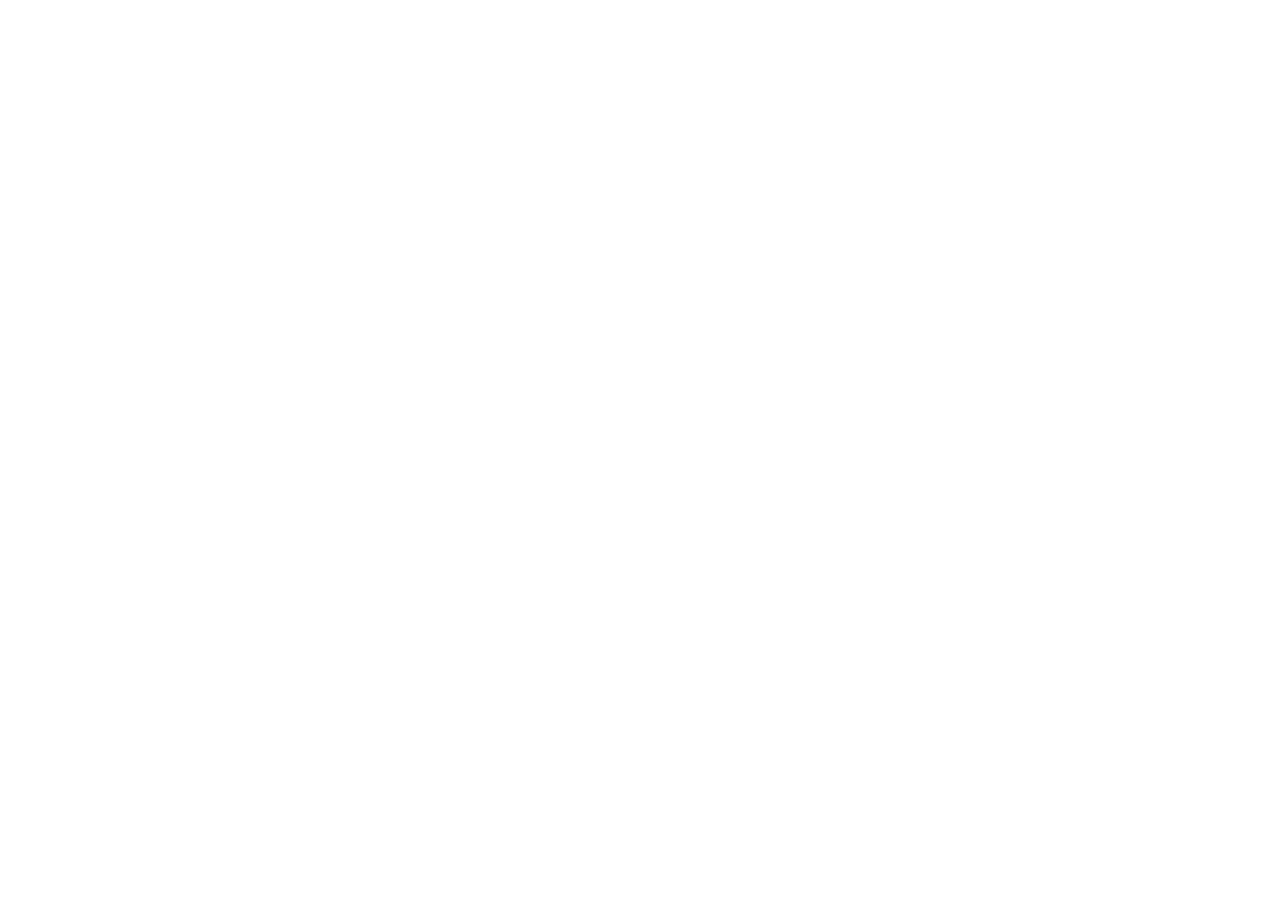
==== ejemplo.html @ 57447fbd "Index y par de arreglos" ====
<!DOCTYPE html>
<html lang="en">
<head>
    <meta charset="UTF-8">
    <meta name="viewport" content="width=device-width, initial-scale=1.0">
    <title>Ejemplo</title>
</head>
<body>
    
</body>
</html>
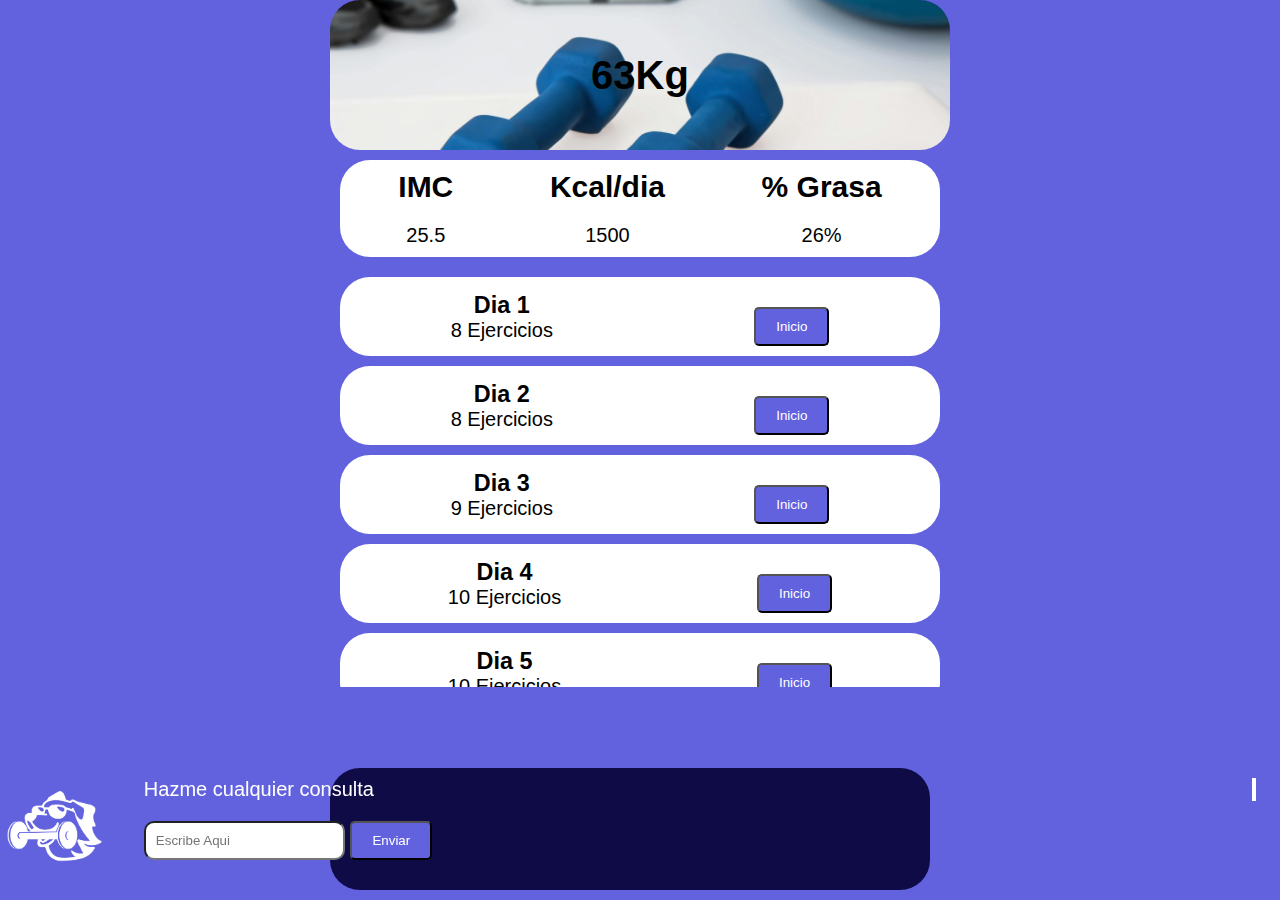
==== commit ad1f36f1: "Ejemplo" ====
--- a/ejemplo.html
+++ b/ejemplo.html
@@ -1,11 +1,108 @@
 <!DOCTYPE html>
 <html lang="en">
+
 <head>
     <meta charset="UTF-8">
     <meta name="viewport" content="width=device-width, initial-scale=1.0">
     <title>Ejemplo</title>
+    <link rel="stylesheet" href="CSS/entrenamiento.css">
 </head>
-<body>
-    
+
+<body class="bodyej">
+    <main>
+        <div class="bannerejercicio" style="background: url(Img/pexels-pixabay-39671.jpg) no-repeat center center/cover;">
+            <div class="divsection__div">
+                <h1>63Kg</h1>
+            </div>
+        </div>
+        
+        <div class="divsection">
+            <div class="divsection__div">
+                <h2>IMC</h2>
+                <p>25.5</p>
+            </div>
+            <div class="divsection__div">
+                <h2>Kcal/dia</h2>
+                <p>1500</p>
+            </div>
+            <div class="divsection__div">
+                <h2>% Grasa</h2>
+                <p>26%</p>
+            </div>
+        </div>
+        <div class="divscroll">
+            <div class="divsection">
+                <div class="divsection__div">
+                    <h3>Dia 1</h3>
+                    <p>8 Ejercicios</p>
+                </div>
+                <a href="#"><button class="button">Inicio</button></a>
+            </div>
+            <div class="divsection">
+                <div class="divsection__div">
+                    <h3>Dia 2</h3>
+                    <p>8 Ejercicios</p>
+                </div>
+                <a href="#"><button class="button">Inicio</button></a>
+            </div>
+            <div class="divsection">
+                <div class="divsection__div">
+                    <h3>Dia 3</h3>
+                    <p>9 Ejercicios</p>
+                </div>
+                <a href="#"><button class="button">Inicio</button></a>
+            </div>
+            <div class="divsection">
+                <div class="divsection__div">
+                    <h3>Dia 4</h3>
+                    <p>10 Ejercicios</p>
+                </div>
+                <a href="#"><button class="button">Inicio</button></a>
+            </div>
+            <div class="divsection">
+                <div class="divsection__div">
+                    <h3>Dia 5</h3>
+                    <p>10 Ejercicios</p>
+                </div>
+                <a href="#"><button class="button">Inicio</button></a>
+            </div>
+            <div class="divsection">
+                <div class="divsection__div">
+                    <h3>Dia 6</h3>
+                    <p>10 Ejercicios</p>
+                </div>
+                <a href="#"><button class="button">Inicio</button></a>
+            </div>
+            <div class="divsection">
+                <div class="divsection__div">
+                    <h3>Dia 7</h3>
+                    <p>10 Ejercicios</p>
+                </div>
+                <a href="#"><button class="button">Inicio</button></a>
+            </div>
+            <div class="divsection">
+                <div class="divsection__div">
+                    <h3>Dia 8</h3>
+                    <p>11 Ejercicios</p>
+                </div>
+                <a href="#"><button class="button">Inicio</button></a>
+            </div>
+
+            <div class="mensajefixed">
+                <img class="contentdiv__logo__blanco" src="Img/Golden trainer_Mesa de trabajo 1 copia.png" alt="logo">
+                <div class="contentspan">
+                    <span class="contentspan__span">Hazme cualquier consulta</span>
+                    <form action="">
+                        <input class="consulta" type="text" placeholder="Escribe Aqui">
+                        <button class="button">Enviar</button>
+                    </form>
+                </div>
+
+            </div>
+
+
+    </main>
+
 </body>
+
 </html>--- a/CSS/entrenamiento.css
+++ b/CSS/entrenamiento.css
@@ -0,0 +1,228 @@
+*{
+    margin: 0;
+    padding: 0;
+    box-sizing: border-box;
+}
+
+body{
+   
+    display: flex;
+    flex-direction: column;
+    justify-content: center;
+    align-items: center;
+    background-color: rgb(98, 98, 223);
+    font-size: 20px;
+    font-family: 'Lucida Sans', 'Lucida Sans Regular', 'Lucida Grande', 'Lucida Sans Unicode', Geneva, Verdana, sans-serif;
+
+}
+
+/* Formulario 1 y 2*/
+.forms {
+    display: grid;
+    align-items: center;
+    width: 400px;
+    background-color: #fff;
+    padding: 50px;
+    margin: auto;
+    margin-bottom: 60px;
+    border-radius: 30px;
+    margin-top: 50%;
+    color: #705de8;
+    box-shadow: 5px 5px 10px #0f0b47;
+    
+}
+
+h2{
+    text-align: center;
+    margin-bottom: 20px;
+    transition: transform 0.3s;
+}
+
+h2:hover{
+    transform: scale(1.1);
+}
+
+.text, .date, .sexo {
+    width: 100%; 
+    padding: 10px; 
+    margin-bottom: 15px; 
+    border: 1px solid #ccc; 
+    border-radius: 5px; 
+    box-sizing: border-box; 
+
+}
+
+.button-container{
+    display: flex;
+    justify-content: center; 
+    width: 100%;
+}
+
+.divbutton{
+    display: flex;
+    justify-content: space-between;
+    align-items: center;
+}
+
+.button{
+    display: inline-block;
+    width: fit-content;
+    background-color: rgb(98, 98, 223);
+    color: white;
+    padding: 10px 20px; 
+    border-radius: 5px; 
+    cursor: pointer;
+    margin-top: 20px;
+    text-decoration: none;
+    transition: transform 0.3s ease;
+   
+}
+.button:hover{
+    background-color: #fff; 
+    color: rgb(98, 98, 223); 
+    border-color: rgb(98, 98, 223);
+    border: 2px solid;
+    transform: scale(1.1) rotate(5deg);
+}
+.button--anterior{
+    display: inline-block;
+    width: fit-content;
+    background-color: rgb(255, 255, 255);
+    color: rgb(98, 98, 223);
+    padding: 10px 20px; 
+    border-radius: 5px ; 
+    border: solid rgb(98, 98, 223) 1px;
+    cursor: pointer;
+    margin-top: 20px;
+    text-decoration: none;
+    transition: transform 0.3s ease;
+}
+.button--anterior:hover{
+    background-color: #fff; 
+    color: rgb(98, 98, 223); 
+    border-color: rgb(98, 98, 223);
+    border: 2px solid;
+    transform: scale(1.1) rotate(-5deg);
+}
+
+
+input {
+    margin-bottom: 20px;
+    border-radius: 10px;
+    padding: 10px;
+}
+select{
+    margin-bottom: 20px;
+    border-radius: 10px;
+    padding: 10px;
+}
+
+label{
+    margin-bottom: 5px;
+   
+}
+
+div{
+    justify-content: center;
+}
+
+/*Index*/
+.contentdiv{
+    display: flex;
+    flex-direction: column;
+    justify-content: center;
+    align-content: center;
+    width: 100%;
+    height: 100vh;
+    text-align: center;
+}
+.contentdiv__logo{
+    width: 200px;
+    
+}
+.contentspan{
+    display: flex;
+    flex-direction: column;
+    justify-content: center;
+    align-content: center;
+    
+}
+.contentspan__span{
+    display: flex;
+    flex-direction: column;
+    justify-content: center;
+    text-align: start;
+    white-space: nowrap;
+    border-right: 4px solid;
+    width: 100ch;
+    animation: typing 8s steps(90) infinite alternate,
+    blink .8s infinite step-end ;
+    overflow: hidden;
+}
+@keyframes typing {
+    from {width: 0;}
+    to{width: 100%;}
+    
+}@keyframes blink{
+50%{
+    border-color: transparent;
+}
+}
+
+/*Ejemplo*/
+.bannerejercicio{
+    height: 150px;
+    display: flex;
+    border-radius: 30px;
+}
+.bodyej{
+    background-color: rgb(98, 98, 223);
+}
+.divsection{
+    background-color: white;
+    display: flex;
+    padding: 10px;  
+    border-radius: 30PX;
+    width: 600px;
+    justify-content: space-around;
+    margin: 10px;
+}
+.divsection__image{
+    background-image: url() no-repeat center center/cover;
+    display: flex;
+    padding: 10px;  
+    border-radius: 30PX;
+    width: 600px;
+    justify-content: space-around;
+    margin: 10px;
+}
+.divsection__div{
+    display: flex;
+    flex-direction: column;
+     align-items: center;
+    height: auto;
+    gap: 0px;
+    margin: 0;
+}
+.mensajefixed{
+    background-color: #0f0b47;
+    width: 600px;
+    display: flex;
+    justify-content: center;
+    align-items: center;
+    flex-direction: row;
+    position: fixed;
+    bottom: 10px;
+    border-radius: 30PX;
+    color: white;
+    gap: 40px;
+    padding: 10px;
+}
+.divscroll {
+    height: 420px;
+    overflow-y: scroll;
+    }
+
+.contentdiv__logo__blanco{
+    width: 100px;
+}
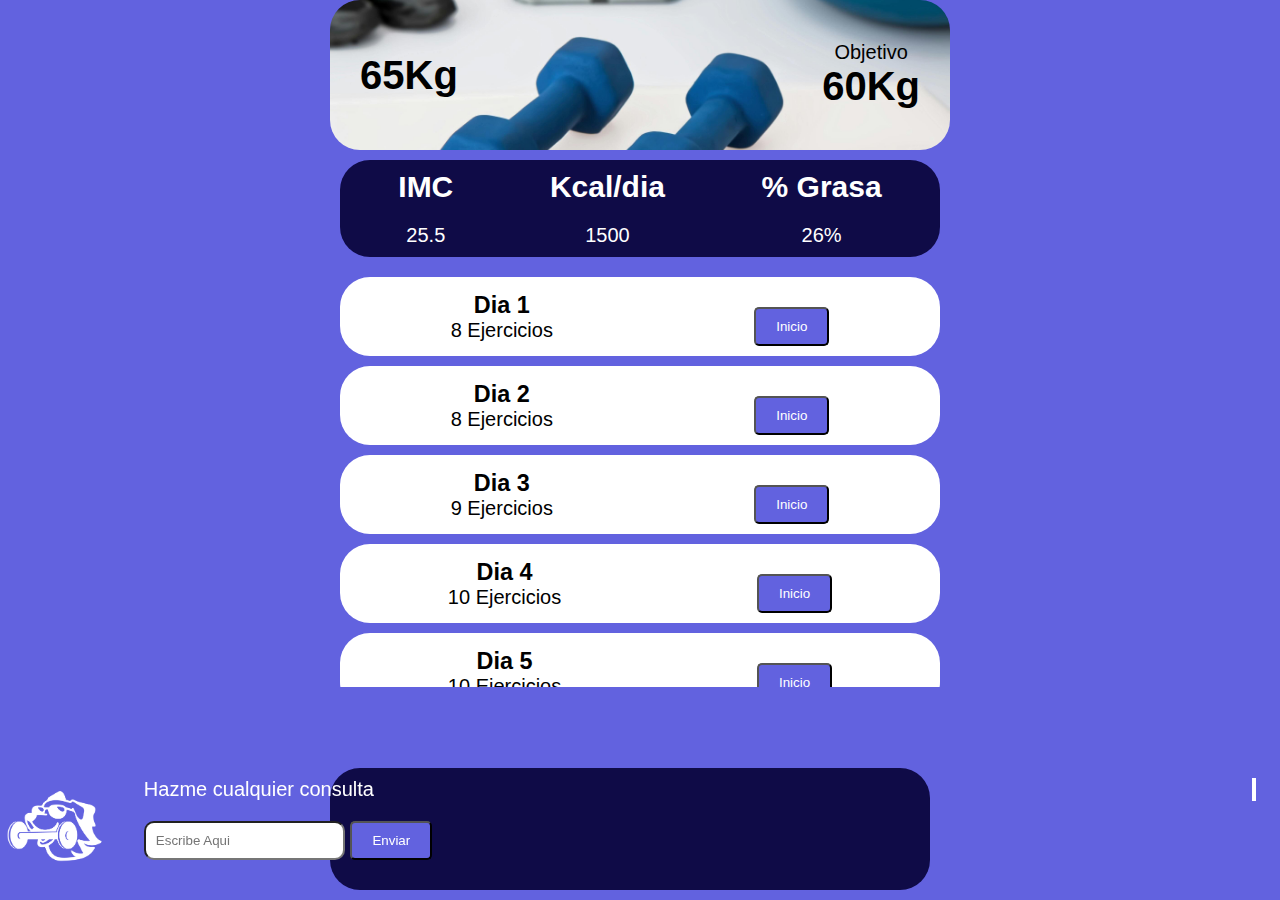
==== commit e3f958eb: "Ejemplo2" ====
--- a/ejemplo.html
+++ b/ejemplo.html
@@ -6,17 +6,25 @@
     <meta name="viewport" content="width=device-width, initial-scale=1.0">
     <title>Ejemplo</title>
     <link rel="stylesheet" href="CSS/entrenamiento.css">
+    <style>
+
+
+    </style>
 </head>
 
 <body class="bodyej">
     <main>
         <div class="bannerejercicio" style="background: url(Img/pexels-pixabay-39671.jpg) no-repeat center center/cover;">
             <div class="divsection__div">
-                <h1>63Kg</h1>
+                <h1>65Kg</h1>
+            </div>
+            <div class="divsection__div">
+                <p>Objetivo</p>
+                <h1>60Kg</h1>
             </div>
         </div>
         
-        <div class="divsection">
+        <div class="divsection primer">
             <div class="divsection__div">
                 <h2>IMC</h2>
                 <p>25.5</p>
@@ -92,7 +100,7 @@
                 <img class="contentdiv__logo__blanco" src="Img/Golden trainer_Mesa de trabajo 1 copia.png" alt="logo">
                 <div class="contentspan">
                     <span class="contentspan__span">Hazme cualquier consulta</span>
-                    <form action="">
+                    <form action="https://ecampus.rocks/test-forms.php" method="get">
                         <input class="consulta" type="text" placeholder="Escribe Aqui">
                         <button class="button">Enviar</button>
                     </form>
--- a/CSS/entrenamiento.css
+++ b/CSS/entrenamiento.css
@@ -169,11 +169,14 @@
 }
 }
 
+
 /*Ejemplo*/
 .bannerejercicio{
     height: 150px;
     display: flex;
     border-radius: 30px;
+    justify-content: space-between;
+    padding: 30px;
 }
 .bodyej{
     background-color: rgb(98, 98, 223);
@@ -187,6 +190,10 @@
     justify-content: space-around;
     margin: 10px;
 }
+.primer{
+    background-color: #0f0b47;
+    color: white;
+}
 .divsection__image{
     background-image: url() no-repeat center center/cover;
     display: flex;
@@ -226,3 +233,60 @@
 .contentdiv__logo__blanco{
     width: 100px;
 }
+    
+/*botones formulario 4*/
+
+.divbuttonopcion{
+    display: inline-block;
+    justify-content: space-between;
+    text-align: center;
+    align-items: center;
+    margin-bottom: 20px;
+    border-radius: 10px;
+    padding: 10px;
+    background-color: #fff; 
+    color: rgb(98, 98, 223); 
+    border-color: rgb(98, 98, 223);
+    border: 2px solid;
+    cursor: pointer;
+    margin-top: 20px;
+    transition: transform 0.3s ease;
+}
+.divbuttonopcion:hover{
+    background-color: rgb(98, 98, 223); 
+    color: rgb(255, 255, 255); 
+    border-color: rgb(98, 98, 223);
+    border: 2px solid;
+    transform: scale(1.1) ;
+}
+
+
+
+
+/*form5*/
+.button__form5{
+    display: inline-block;
+    width: fit-content;
+    background-color: rgb(98, 98, 223);
+    color: white;
+    padding: 10px 20px; 
+    border-radius: 5px; 
+    cursor: pointer;
+    margin-top: 20px;
+    text-decoration: none;
+    transition: transform 0.3s ease;
+}
+
+.button__form5:hover{
+    background-color: #fff; 
+    color: rgb(98, 98, 223); 
+    border-color: rgb(98, 98, 223);
+    border: 2px solid;
+    transform: scale(1.1) rotate(5deg);
+}
+
+
+
+.contentdiv__logo__blanco{
+    width: 100px;
+}
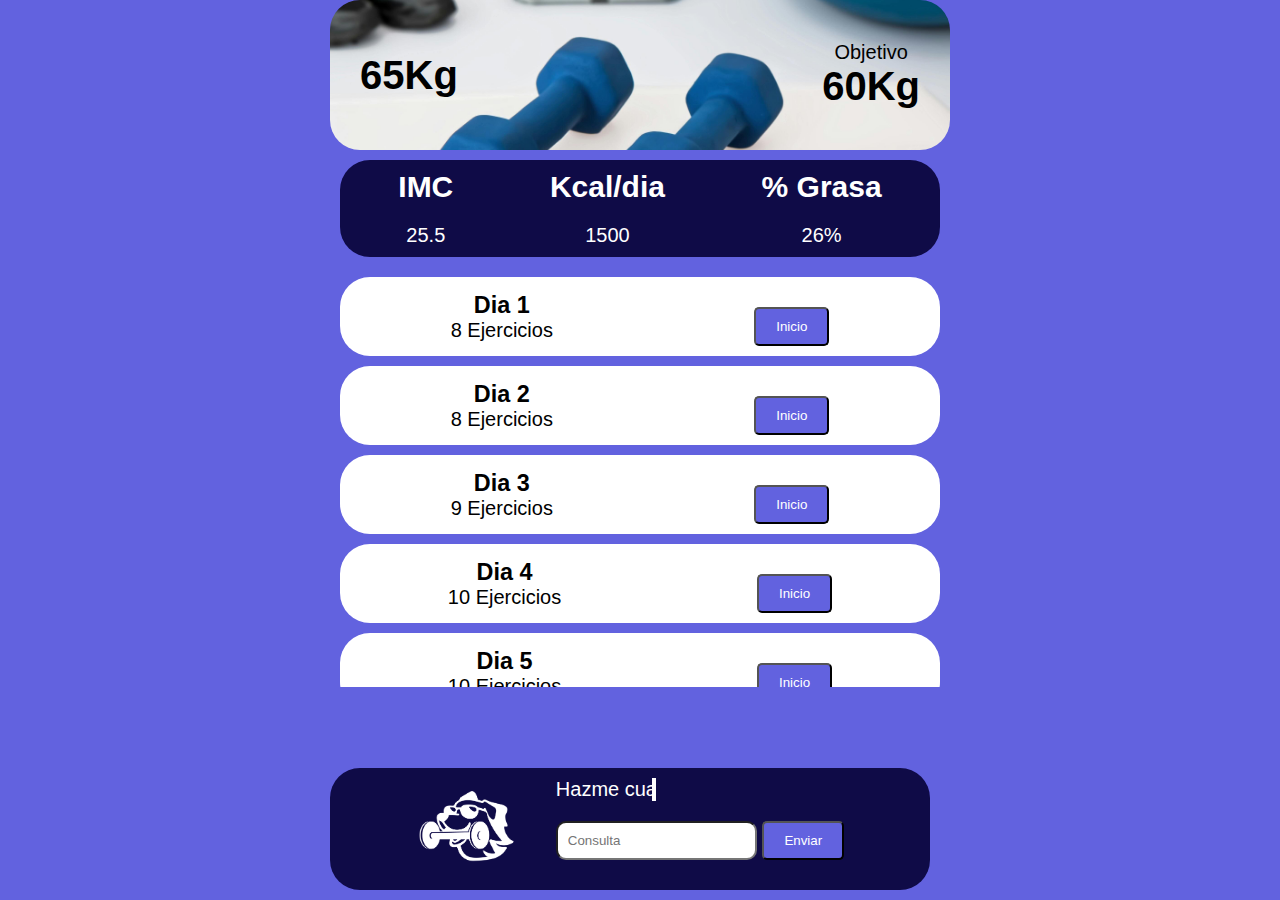
==== commit 0b86324e: "cambios" ====
--- a/ejemplo.html
+++ b/ejemplo.html
@@ -101,13 +101,14 @@
                 <div class="contentspan">
                     <span class="contentspan__span">Hazme cualquier consulta</span>
                     <form action="https://ecampus.rocks/test-forms.php" method="get">
-                        <input class="consulta" type="text" placeholder="Escribe Aqui">
-                        <button class="button">Enviar</button>
+                        <input class="consulta" type="text" placeholder="Consulta">
+                        <button class="button" >Enviar</button>
                     </form>
                 </div>
 
             </div>
 
+            
 
     </main>
 
--- a/CSS/entrenamiento.css
+++ b/CSS/entrenamiento.css
@@ -135,6 +135,12 @@
     width: 100%;
     height: 100vh;
     text-align: center;
+    color: rgb(192, 225, 255);
+}
+.pindex{
+    display: flex;
+    width: 200px;
+    text-align: center;
 }
 .contentdiv__logo{
     width: 200px;
@@ -154,7 +160,7 @@
     text-align: start;
     white-space: nowrap;
     border-right: 4px solid;
-    width: 100ch;
+    width: 100px;
     animation: typing 8s steps(90) infinite alternate,
     blink .8s infinite step-end ;
     overflow: hidden;
@@ -229,6 +235,17 @@
     height: 420px;
     overflow-y: scroll;
     }
+.divscroll::-webkit-scrollbar{
+    width: 7px;
+    
+}
+.divscroll::-webkit-scrollbar-thumb{
+    width: 7px;
+    background: #0f0b47;
+    border-radius: 5px;
+
+}
+
 
 .contentdiv__logo__blanco{
     width: 100px;
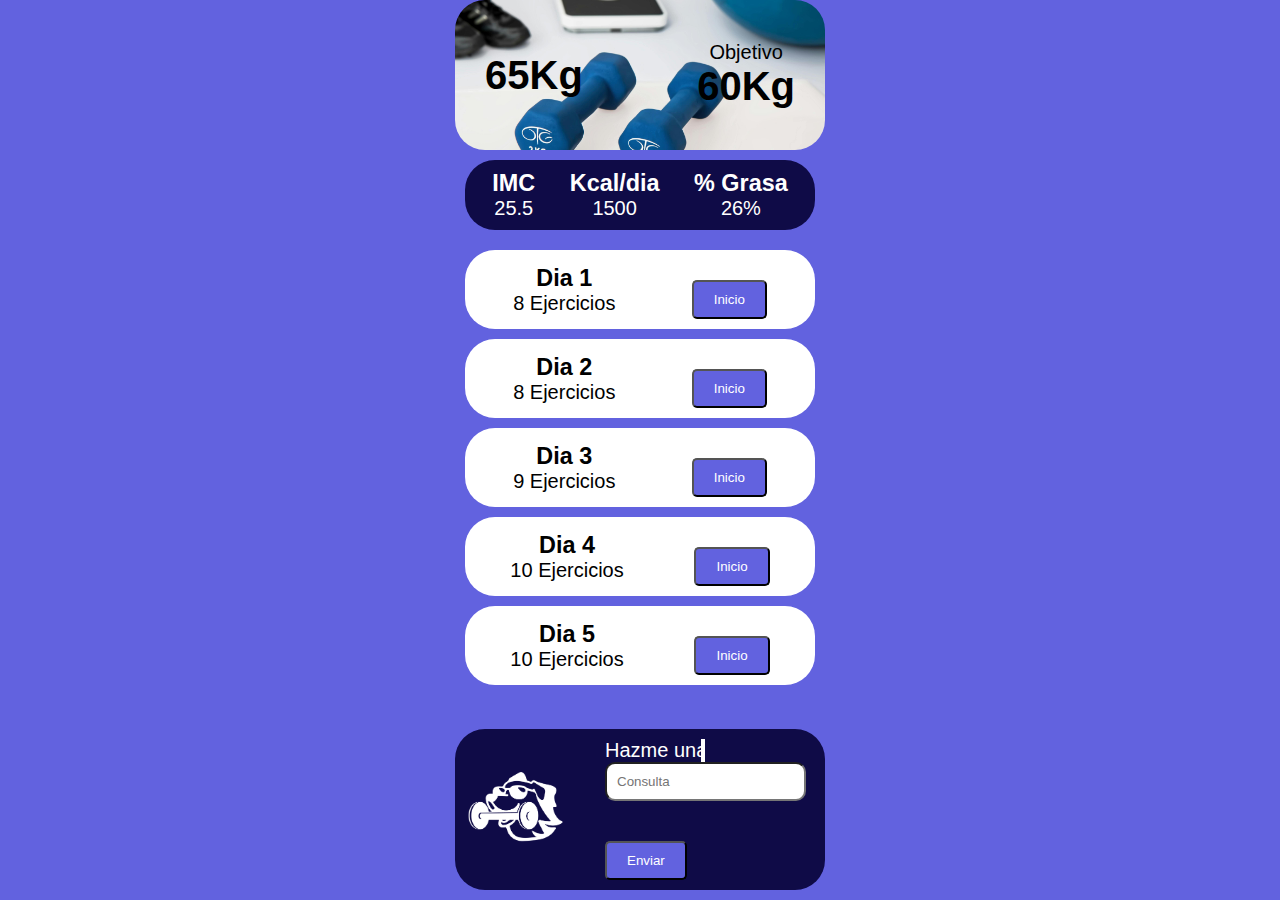
==== commit ad0fc7d4: "Responsive bien" ====
--- a/ejemplo.html
+++ b/ejemplo.html
@@ -13,7 +13,7 @@
 </head>
 
 <body class="bodyej">
-    <main>
+    <main class="maineje">
         <div class="bannerejercicio" style="background: url(Img/pexels-pixabay-39671.jpg) no-repeat center center/cover;">
             <div class="divsection__div">
                 <h1>65Kg</h1>
@@ -26,15 +26,15 @@
         
         <div class="divsection primer">
             <div class="divsection__div">
-                <h2>IMC</h2>
+                <h3>IMC</h3>
                 <p>25.5</p>
             </div>
             <div class="divsection__div">
-                <h2>Kcal/dia</h2>
+                <h3>Kcal/dia</h3>
                 <p>1500</p>
             </div>
             <div class="divsection__div">
-                <h2>% Grasa</h2>
+                <h3>% Grasa</h3>
                 <p>26%</p>
             </div>
         </div>
@@ -99,7 +99,7 @@
             <div class="mensajefixed">
                 <img class="contentdiv__logo__blanco" src="Img/Golden trainer_Mesa de trabajo 1 copia.png" alt="logo">
                 <div class="contentspan">
-                    <span class="contentspan__span">Hazme cualquier consulta</span>
+                    <span class="contentspan__span">Hazme una consulta</span>
                     <form action="https://ecampus.rocks/test-forms.php" method="get">
                         <input class="consulta" type="text" placeholder="Consulta">
                         <button class="button" >Enviar</button>
--- a/CSS/entrenamiento.css
+++ b/CSS/entrenamiento.css
@@ -89,19 +89,15 @@
     width: fit-content;
     background-color: rgb(255, 255, 255);
     color: rgb(98, 98, 223);
+    border: solid rgb(98, 98, 223) 1px;
     padding: 10px 20px; 
-    border-radius: 5px ; 
-    border: solid rgb(98, 98, 223) 1px;
+    border-radius: 5px; 
     cursor: pointer;
     margin-top: 20px;
     text-decoration: none;
     transition: transform 0.3s ease;
 }
 .button--anterior:hover{
-    background-color: #fff; 
-    color: rgb(98, 98, 223); 
-    border-color: rgb(98, 98, 223);
-    border: 2px solid;
     transform: scale(1.1) rotate(-5deg);
 }
 
@@ -177,6 +173,12 @@
 
 
 /*Ejemplo*/
+.maineje{
+    display: flex;
+    flex-direction: column;
+    width: 370px;
+    height: 100vh;
+}
 .bannerejercicio{
     height: 150px;
     display: flex;
@@ -186,13 +188,15 @@
 }
 .bodyej{
     background-color: rgb(98, 98, 223);
-}
+
+}
+
 .divsection{
     background-color: white;
     display: flex;
     padding: 10px;  
     border-radius: 30PX;
-    width: 600px;
+    width: ;
     justify-content: space-around;
     margin: 10px;
 }
@@ -205,7 +209,7 @@
     display: flex;
     padding: 10px;  
     border-radius: 30PX;
-    width: 600px;
+    width: px;
     justify-content: space-around;
     margin: 10px;
 }
@@ -219,7 +223,7 @@
 }
 .mensajefixed{
     background-color: #0f0b47;
-    width: 600px;
+    width: 370px;
     display: flex;
     justify-content: center;
     align-items: center;
@@ -232,7 +236,7 @@
     padding: 10px;
 }
 .divscroll {
-    height: 420px;
+    height: 450px;
     overflow-y: scroll;
     }
 .divscroll::-webkit-scrollbar{
